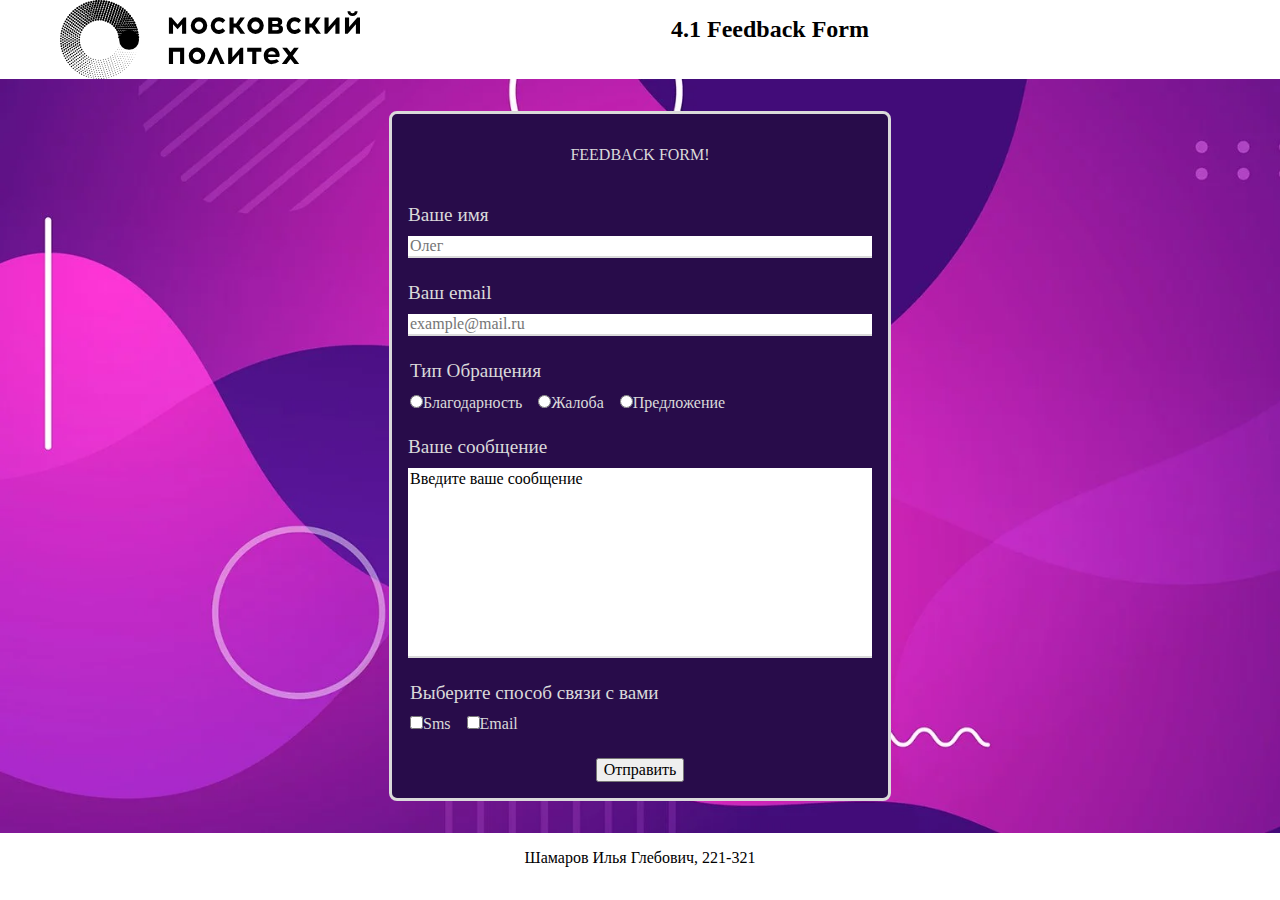
==== lab2/index.html @ 87fae09b "lab2 - added form" ====
<!DOCTYPE html>
<html lang="ru">
<head>
  <meta charset="UTF-8">
  <meta http-equiv="X-UA-Compatible" content="IE=edge">
  <meta name="viewport" content="width=device-width, initial-scale=1.0">
  <title>Lab 1</title>
  <link rel="stylesheet" href="src/css/normalize.css">
  <link rel="stylesheet" href="src/css/style.css">
</head>
<body>
  <header class="header">
    <div class="wrapper header__container">
      <img src="src/img/logo.svg" alt="mospolytech logo" width="300">
      <h1 class="title">4.1 Feedback Form</h1>
      <nav class="header__menu">
        <ul class="header__menu-list list">
          <li class="header__menu-item"><a href="" class="link"></a></li>
        </ul>
      </nav>
    </div>
  </header>
  <main>
    <section class="feedback">
      <div class="wrapper feedback__container">
        <form class="feedback__form form form--theme-black" action="https:httpbin.org/post" method="post">
          <div class="form__desc">
            <p class="form__title">FEEDBACK FORM!</p>
          </div>
          <label for="" class="form__label">
            <span class="form__label-text">Ваше имя</span>
            <input type="text" class="form__input" name="userName" placeholder="Олег">
          </label>
          <label for="" class="form__label">
            <span class="form__label-text">Ваш email</span>
            <input type="email" class="form__input" name="userEmail" placeholder="example@mail.ru">
          </label>
          <fieldset class="input-set">
            <legend class="input-set__title">Тип Обращения</legend>
            <label  class="input-set__label"><input type="radio" name="msgType" id="" class="input-set__radio">Благодарность  </label>
            <label  class="input-set__label"><input type="radio" name="msgType" id="" class="input-set__radio">Жалоба </label>
            <label  class="input-set__label"><input type="radio" name="msgType" id="" class="input-set__radio">Предложение </label>
          </fieldset>
          <label for="" class="form__label">
            <span class="form__label-text">Ваше сообщение</span>
            <textarea name="userMsg" id="" cols="30" rows="10" class="form__input form__input--theme-inverted">Введите ваше сообщение</textarea>
          </label>
          <fieldset class="input-set">
            <legend class="input-set__title">Выберите способ связи с вами</legend>
            <label for="" class="input-set__label"><input type="checkbox" name="ansSms" id="" class="input-set__checkbox"><span class="input-set__label-text">Sms</span></label>
            <label for="" class="input-set__label"><input type="checkbox" name="ansEmail" id="" class="input-set__checkbox"><span class="input-set__label-text">Email</span></label>
          </fieldset>
          <button type="submit" class="btn">Отправить </button>
        </form>
      </div>
    </section>
  </main>
  <footer class="footer">
    <div class="wrapper footer__container">
      <p>
        Шамаров Илья Глебович, 221-321
      </p>
    </div>

  </footer>
  
</body>
</html>
---- lab2/src/css/style.css ----
:root {
    --wrap-margin-right: 60px;
    --wrap-margin-left: 60px;

    --form-color: rgb(218, 218, 218);
    --form-bg-color: rgb(40, 12, 74);

    --section--padding-up:2em;
    --section--padding-down:2em;
}

.wrapper {
    margin: 0px var(--wrap-margin-right) 0px var(--wrap-margin-left);
}

.title {
    font-size: 24px;
}

.link {
    
}

.header {
    font-size: 24px;
    
}

.header__container {
    display: flex;
    justify-content: space-between;
    gap:1em;
}

.list {
    list-style-type: none;
}

.main {

}

.feedback {
    background: url(../img/feedback-bg.webp);
    background-size: cover;
    background-color: #7f27a1;
}

.feedback__container {
    padding: var(--section--padding-up) 0px var(--section--padding-down) 0px;
    display: flex;
    justify-content: center;
}

.feedback__form {
    
}

.form {
    display: flex;
    flex-wrap: wrap;
    justify-content:center;
    max-width: 40%;
    min-width: 400px;
    gap: 1.5em;

    padding: 1em;
}

.form--theme-black {
    border: .2em solid var(--form-color);
    border-radius: .5em;
    background: var(--form-bg-color);
    color: var(--form-color);
}

.form__desc {
    width: 100%;
    display: flex;
    justify-content: center;
}


.form__title {}

.form__label {
    width: 100%;
    display: flex;
    flex-wrap: wrap;
    
    gap: .6em;
}

.form__label-text {
    width: 100%;
    font-size: 1.2em;
}

.form__input {
    border: none;
    border-bottom: 2px solid var(--form-color);
    width: 100%;

    resize: none;
}

.input-set {
    width: 100%;
    border: none;
    padding: 0%;

    display: flex;
    flex-direction: row;
    flex-wrap: wrap;
    column-gap: 1em;
}

.input-set__title {
    font-size: 1.2em;
    margin-bottom: 0.6em;
}

.input-set__label-text {

}
/* FOOTER */
.footer {
    
}

.footer__container {
    display: flex;
    justify-content: space-around;
}
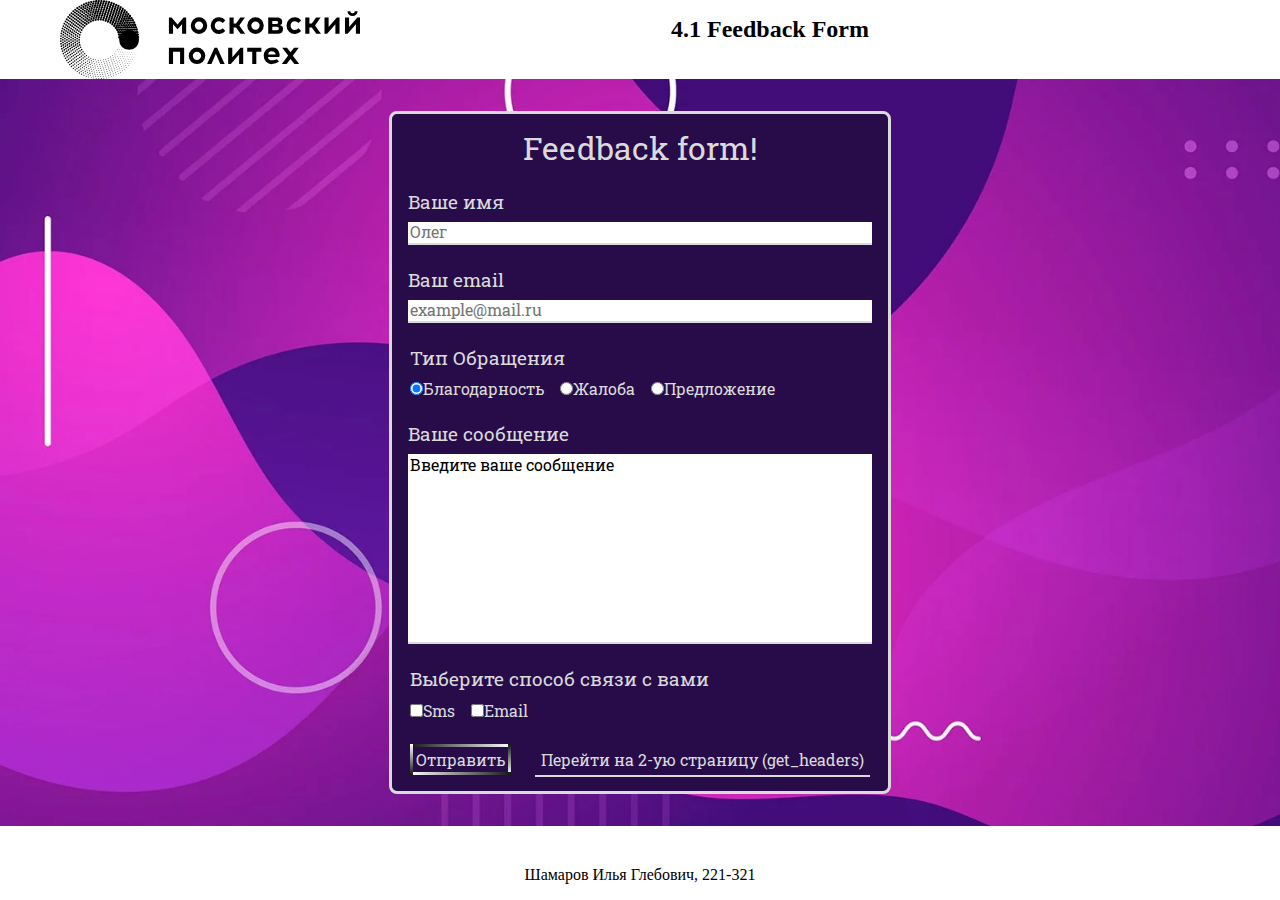
==== commit 1a0b0186: "form styled. Added back.php (get_headers)" ====
--- a/lab2/index.html
+++ b/lab2/index.html
@@ -4,65 +4,72 @@
   <meta charset="UTF-8">
   <meta http-equiv="X-UA-Compatible" content="IE=edge">
   <meta name="viewport" content="width=device-width, initial-scale=1.0">
-  <title>Lab 1</title>
+  <title>Lab 2</title>
   <link rel="stylesheet" href="src/css/normalize.css">
   <link rel="stylesheet" href="src/css/style.css">
 </head>
-<body>
-  <header class="header">
-    <div class="wrapper header__container">
-      <img src="src/img/logo.svg" alt="mospolytech logo" width="300">
-      <h1 class="title">4.1 Feedback Form</h1>
-      <nav class="header__menu">
-        <ul class="header__menu-list list">
-          <li class="header__menu-item"><a href="" class="link"></a></li>
-        </ul>
-      </nav>
-    </div>
-  </header>
-  <main>
-    <section class="feedback">
-      <div class="wrapper feedback__container">
-        <form class="feedback__form form form--theme-black" action="https:httpbin.org/post" method="post">
-          <div class="form__desc">
-            <p class="form__title">FEEDBACK FORM!</p>
-          </div>
-          <label for="" class="form__label">
-            <span class="form__label-text">Ваше имя</span>
-            <input type="text" class="form__input" name="userName" placeholder="Олег">
-          </label>
-          <label for="" class="form__label">
-            <span class="form__label-text">Ваш email</span>
-            <input type="email" class="form__input" name="userEmail" placeholder="example@mail.ru">
-          </label>
-          <fieldset class="input-set">
-            <legend class="input-set__title">Тип Обращения</legend>
-            <label  class="input-set__label"><input type="radio" name="msgType" id="" class="input-set__radio">Благодарность  </label>
-            <label  class="input-set__label"><input type="radio" name="msgType" id="" class="input-set__radio">Жалоба </label>
-            <label  class="input-set__label"><input type="radio" name="msgType" id="" class="input-set__radio">Предложение </label>
-          </fieldset>
-          <label for="" class="form__label">
-            <span class="form__label-text">Ваше сообщение</span>
-            <textarea name="userMsg" id="" cols="30" rows="10" class="form__input form__input--theme-inverted">Введите ваше сообщение</textarea>
-          </label>
-          <fieldset class="input-set">
-            <legend class="input-set__title">Выберите способ связи с вами</legend>
-            <label for="" class="input-set__label"><input type="checkbox" name="ansSms" id="" class="input-set__checkbox"><span class="input-set__label-text">Sms</span></label>
-            <label for="" class="input-set__label"><input type="checkbox" name="ansEmail" id="" class="input-set__checkbox"><span class="input-set__label-text">Email</span></label>
-          </fieldset>
-          <button type="submit" class="btn">Отправить </button>
-        </form>
+<body class="body">
+  <div class="body__wrapper">
+
+    <header class="header">
+      <div class="wrapper header__container">
+        <img src="src/img/logo.svg" alt="mospolytech logo" width="300">
+        <h1 class="title">4.1 Feedback Form</h1>
+        <nav class="header__menu">
+          <ul class="header__menu-list list">
+            <li class="header__menu-item"><a href="" class="link"></a></li>
+          </ul>
+        </nav>
       </div>
-    </section>
-  </main>
-  <footer class="footer">
-    <div class="wrapper footer__container">
-      <p>
-        Шамаров Илья Глебович, 221-321
-      </p>
-    </div>
-
-  </footer>
+    </header>
+    <main class="main">
+      <section class="feedback">
+        <div class="wrapper feedback__container">
+          <form class="feedback__form form form--theme-black" action="https:httpbin.org/post" method="post">
+            <div class="form__desc">
+              <p class="form__title">Feedback form!</p>
+            </div>
+            <label for="" class="form__label">
+              <span class="form__label-text">Ваше имя</span>
+              <input type="text" class="form__input" name="userName" placeholder="Олег">
+            </label>
+            <label for="" class="form__label">
+              <span class="form__label-text">Ваш email</span>
+              <input type="email" class="form__input" name="userEmail" placeholder="example@mail.ru">
+            </label>
+            <fieldset class="input-set">
+              <legend class="input-set__title">Тип Обращения</legend>
+              <label  class="input-set__label"><input type="radio" name="msgType" value="thanks" id="" class="input-set__radio" checked>Благодарность  </label>
+              <label  class="input-set__label"><input type="radio" name="msgType" value="complaint" id="" class="input-set__radio">Жалоба </label>
+              <label  class="input-set__label"><input type="radio" name="msgType" value="offer" id="" class="input-set__radio">Предложение </label>
+            </fieldset>
+            <label for="" class="form__label">
+              <span class="form__label-text">Ваше сообщение</span>
+              <textarea name="userMsg" id="" cols="30" rows="10" class="form__input form__input--theme-inverted">Введите ваше сообщение</textarea>
+            </label>
+            <fieldset class="input-set">
+              <legend class="input-set__title">Выберите способ связи с вами</legend>
+              <label for="" class="input-set__label"><input type="checkbox" name="ansSms" id="" class="input-set__checkbox"><span class="input-set__label-text">Sms</span></label>
+              <label for="" class="input-set__label"><input type="checkbox" name="ansEmail" id="" class="input-set__checkbox"><span class="input-set__label-text">Email</span></label>
+            </fieldset>
+            <button type="submit" class="btn feedback__btn feedback__btn--anim-track"><span> </span>
+              <span> </span>
+              <span> </span>
+              <span> </span>Отправить </button>
+            <a href="back.php" class="link feedback__link feedback__link--theme-btn">Перейти на 2-ую страницу (get_headers)</a>
+          </form>
+        </div>
+      </section>
+    </main>
+    <footer class="footer">
+      <div class="wrapper footer__container">
+        <p>
+          Шамаров Илья Глебович, 221-321
+        </p>
+      </div>
+      
+    </footer>
   
+  </div>
 </body>
 </html>--- a/lab2/src/css/style.css
+++ b/lab2/src/css/style.css
@@ -1,3 +1,4 @@
+@import url('https://fonts.googleapis.com/css2?family=Roboto+Slab&display=swap');
 :root {
     --wrap-margin-right: 60px;
     --wrap-margin-left: 60px;
@@ -9,6 +10,10 @@
     --section--padding-down:2em;
 }
 
+body, html {
+    height: 100%;
+}
+
 .wrapper {
     margin: 0px var(--wrap-margin-right) 0px var(--wrap-margin-left);
 }
@@ -18,7 +23,12 @@
 }
 
 .link {
-    
+    text-decoration: none;
+    
+}
+
+.btn {
+    cursor: pointer;
 }
 
 .header {
@@ -36,8 +46,17 @@
     list-style-type: none;
 }
 
+
+
+.body__wrapper {
+    display: flex;
+    flex-direction: column;
+    justify-content: space-between;
+    min-height: 100%;
+}
+
 .main {
-
+    flex: 1 1 auto;
 }
 
 .feedback {
@@ -53,7 +72,7 @@
 }
 
 .feedback__form {
-    
+    font-family: "Roboto Slab";
 }
 
 .form {
@@ -81,7 +100,10 @@
 }
 
 
-.form__title {}
+.form__title {
+    font-size: 32px;
+    margin: 0;
+}
 
 .form__label {
     width: 100%;
@@ -123,6 +145,128 @@
 .input-set__label-text {
 
 }
+
+.feedback__btn {
+    color: var(--form-color);
+    background-color: var(--form-bg-color);
+    border-color: var(--form-color);
+}
+
+.feedback__btn--anim-track {
+    position: relative;
+    overflow: hidden;
+    border: none;
+}
+
+.feedback__btn--anim-track span:nth-child(1) {
+	position: absolute;
+	top: 0;
+	right: 0;
+	width: 100%;
+	height: 3px;
+	background: linear-gradient(to right, #171618, #ffffff);
+    
+	animation: animate1 2s linear infinite;
+}
+
+@keyframes animate1 {
+	0% {
+		transform: translateX(-100%);
+	}
+	100% {
+		transform: translateX(100%);
+	}
+}
+
+.feedback__btn--anim-track span:nth-child(2) {
+	position: absolute;
+	top: 0;
+	right: 0;
+	height: 100%;
+	width: 3px;
+	background: linear-gradient(to bottom, #171618, #ffffff);
+	animation: animate2 2s linear infinite;
+	animation-delay: 1s;
+}
+@keyframes animate2 {
+	0% {
+		transform: translateY(-100%);
+	}
+	100% {
+		transform: translateY(100%);
+	}
+}
+
+.feedback__btn--anim-track span:nth-child(3) {
+	position: absolute;
+	bottom: 0;
+	right: 0;
+	width: 100%;
+	height: 3px;
+	background: linear-gradient(to left, #171618, #ffffff);
+	animation: animate3 2s linear infinite;
+}
+
+@keyframes animate3 {
+	0% {
+		transform: translateX(100%);
+	}
+	100% {
+		transform: translateX(-100%);
+	}
+}
+
+.feedback__btn--anim-track span:nth-child(4) {
+	position: absolute;
+	top: 0;
+	left: 0;
+	height: 100%;
+	width: 3px;
+	background: linear-gradient(to top, #171618, #ffffff);
+	animation: animate4 2s linear infinite;
+	animation-delay: 1s;
+}
+
+@keyframes animate4 {
+	0% {
+		transform: translateY(100%);
+	}
+	100% {
+		transform: translateY(-100%);
+	}
+}
+
+.feedback__link {
+
+}
+
+.feedback__link--theme-btn {
+    display: inline-block;
+    padding: .4em;
+    background-color: var(--form-bg-color);
+    color: var(--form-color);
+    
+    position: relative;
+}
+
+.feedback__link--theme-btn::after {
+    content: "";
+    position: absolute;
+    background-color: var(--form-color);
+
+    left: 0;
+    width: 100%;
+    height: 2px;
+    bottom: -.1em;
+    transform: scaleX(1);
+    transform-origin: left;
+    transition: .5s;
+}
+
+.feedback__link--theme-btn:hover::after{
+    transform: scaleX(0);
+}
+
 /* FOOTER */
 .footer {
     
